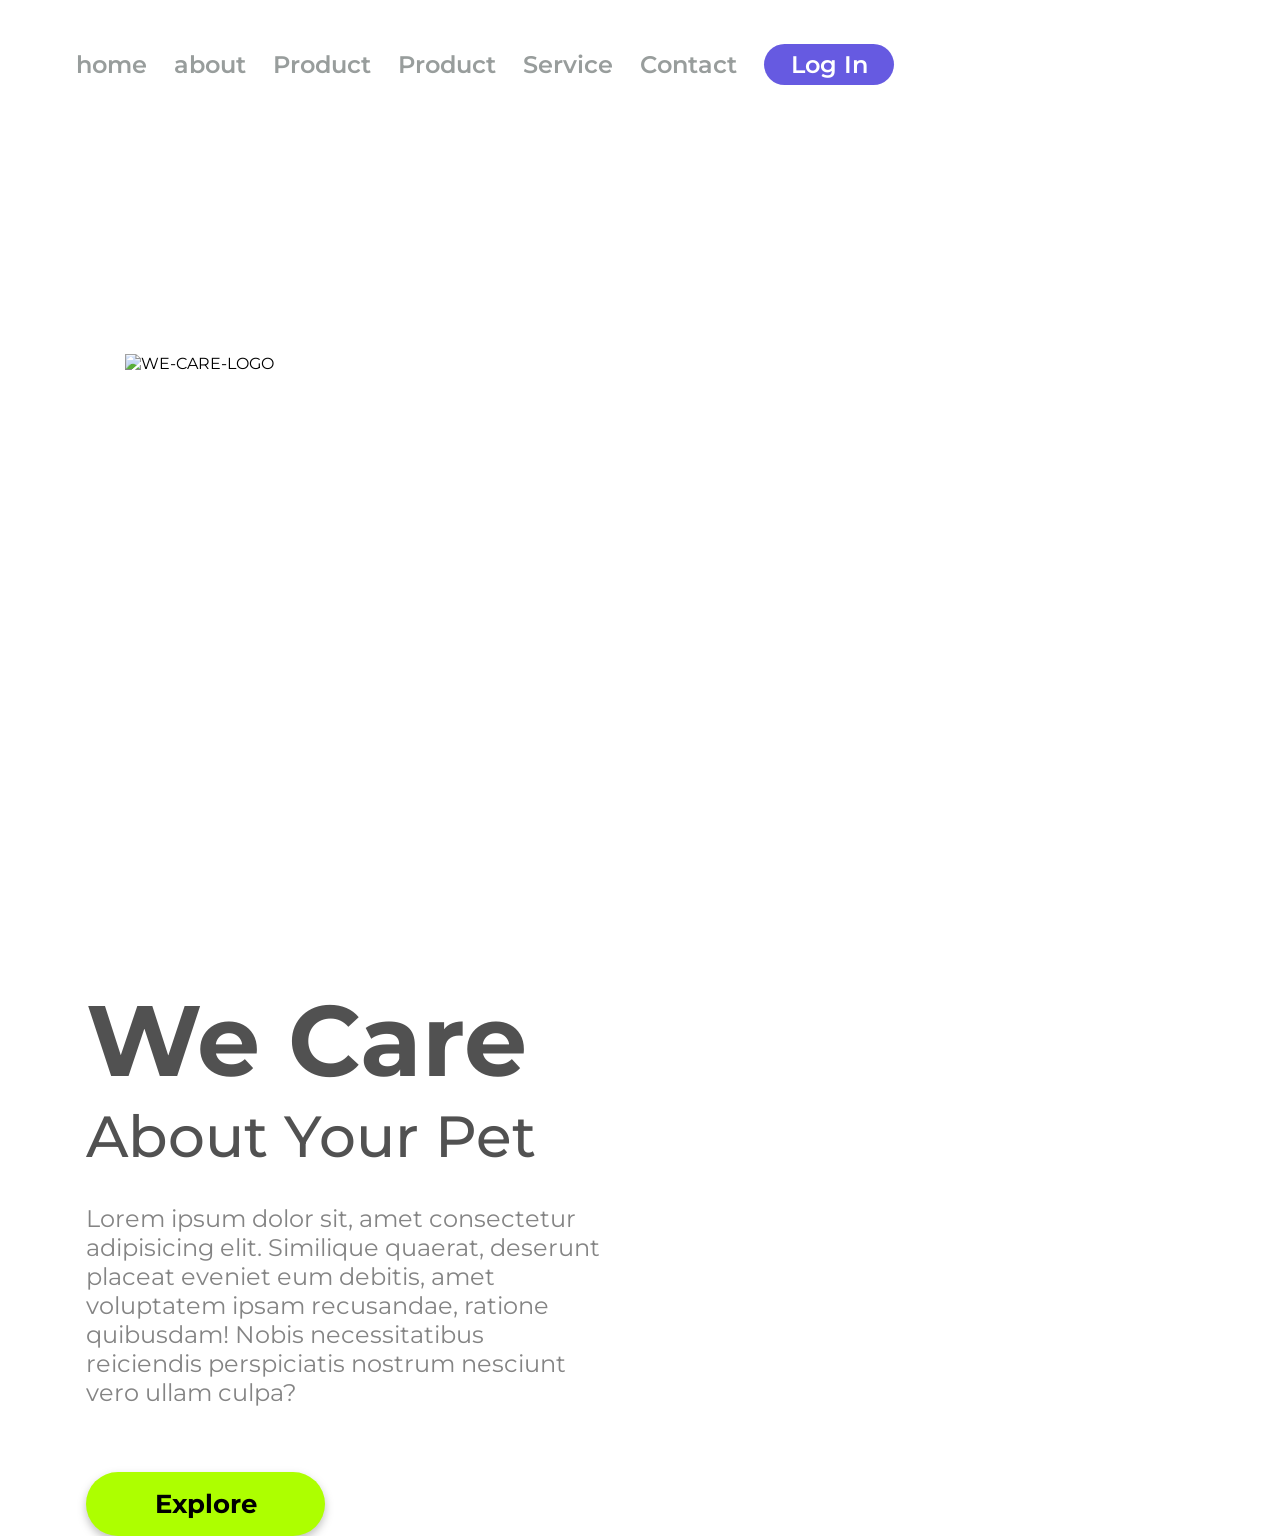
==== 11-Desafio II.html @ aa16aef3 "segundo projeto css(responsivo)" ====
<!DOCTYPE html>
<html lang="pt-br">

<head>
    <meta charset="UTF-8">
    <meta name="viewport" content="width=device-width, initial-scale=1.0">
    <link rel="stylesheet" href="./11-Desafio II.css">
    <link rel="preconnect" href="https://fonts.googleapis.com">
    <link rel="preconnect" href="https://fonts.gstatic.com" crossorigin>
    <link
        href="https://fonts.googleapis.com/css2?family=Montserrat:wght@100..900&family=Roboto+Serif:ital,opsz,wght@0,8..144,100..900;1,8..144,100..900&family=Roboto:ital,wght@0,100..900;1,100..900&display=swap"
        rel="stylesheet">
    <title>We care</title>
</head>

<body>
    <header>
        <a class="link-header">home</a>
        <a class="link-header">about</a>
        <a class="link-header">Product</a>
        <a class="link-header">Product</a>
        <a class="link-header">Service</a>
        <a class="link-header">Contact</a>
        <button class="button-header" >Log In</button>
    </header>
    <main>
        <img src="./img/Illustration 3.png" alt="WE-CARE-LOGO" class="logo-image">

        <section>
            <h1>We Care</h1>
            <h2>About Your Pet</h2>
            <p>Lorem ipsum dolor sit, amet consectetur adipisicing elit. Similique quaerat, deserunt placeat eveniet eum
                debitis, amet voluptatem ipsam recusandae, ratione quibusdam! Nobis necessitatibus reiciendis
                perspiciatis
                nostrum nesciunt vero ullam culpa?</p>
            <button class="button-explore">Explore</button>
        </section>
    </main>
</body>

</html>
---- 11-Desafio II.css ----
/* OBSERVAÇÕES:
 --> HEADER é a caixa de cima (com links home, about, etc...)
 --> MAIN é a caixa principal (caixa com todo o conteúdo da página) */




* {
    font-family: "Montserrat", sans-serif;
    margin: 0;
    padding: 0;
    box-sizing: border-box;

}

header {
    margin: 44px 0 144px 76px;
}

.link-header {
    font-weight: 600;
    font-size: 24px;
    line-height: 29px;
    color: #989D9C;
    cursor: pointer;
    margin-right: 23px;
}

.button-header {
    width: 130px;
    height: 41px;
    background: #665AE1;
    border-radius: 20.5px;
     cursor: pointer;
    border: none;
    font-weight: 600;
    font-size: 24px;
    line-height: 29px;
    color: #ffffff;

}

.logo-image {
    width: 568px;
    height: 500px;
    margin: 125px;
    display: inline-block;
}

section {
    display: inline-block;
    margin-left: 86px;
}

h1 {
    font-weight: black;
    font-size: 100px;
    line-height: 122px;
    color: #515151;
}

h2 {
    font-weight: 500;
    font-size: 58px;
    line-height: 71px;
    color: #515151;
}

p {
    font-weight: 400;
    font-size: 24px;
    line-height: 29px;
    color: #848484;
    width: 515px;
    margin-bottom: 65px;
    margin-top: 32px;

}

.button-explore {
    width: 239px;
    height: 64px;
    background: #ADFF00;
    border-radius: 40px;
    border: none;
    cursor: pointer;
    filter: drop-shadow(0px 4px 4px rgba(0, 0, 0, 0.25));
    font-weight: bold;
    font-size: 26.02px;
    line-height: 29px;
    color: #000000;

}





    /* Diferença entre <div> e <section> */
/* Se o bloco representar um tema com contexto e conteúdo estrutural da página, utilize <section>.

Se o bloco servir apenas para efeitos visuais, organização de layout ou aplicação de classes de estilo, 
utilize <div>.*/

/* ==========================================================================
   VERSÃO RESPONSIVA (MOBILE / TABLETS ATÉ 900PX)
   ========================================================================== */

@media screen and (max-width: 900px) {

    /* -------------------------------------------------------------------------
       1. ESTRUTURA GERAL DA PÁGINA
       ------------------------------------------------------------------------- */
    body {
        width: 100%;
        margin: 0;
        padding: 0;
        overflow-x: hidden; /* Impede que a tela balance para as laterais */
        text-align: center; /* Garante que todo o fluxo de elementos fique centralizado */
    }

    main {
        width: 100%;
        display: block;     /* Garante que o container principal ocupe a largura total */
        margin: 0;
        padding: 0;
    }

    /* -------------------------------------------------------------------------
       2. CABEÇALHO (HEADER)
       ------------------------------------------------------------------------- */
    header {
        /* No modelo mobile, o cabeçalho inteiro (links e botão de login) não existe */
        display: none;
    }

    /* -------------------------------------------------------------------------
       3. ILUSTRAÇÃO (LOGO-IMAGE)
       ------------------------------------------------------------------------- */
    .logo-image {
        display: block;      /* Deixa de ser inline-block e ganha linha própria */
        width: 85%;          /* Ocupa 85% da largura da tela do celular */
        max-width: 320px;    /* Trava de segurança para a imagem não ficar gigante em telas maiores */
        height: auto;        /* FUNDAMENTAL: recalcula a altura proporcionalmente para não achatar o desenho */
        margin: 40px auto 20px auto; /* 40px de respiro no topo e "auto" nas laterais para centralizar */
    }

    /* -------------------------------------------------------------------------
       4. SEÇÃO DE CONTEÚDO (SECTION)
       ------------------------------------------------------------------------- */
    section {
        display: block;      /* Passa a se comportar como bloco ocupando a largura total */
        width: 100%;
        margin-left: 0;      /* Zera a margem esquerda de 86px do desktop */
        margin-top: 0;
        text-align: center;  /* Centraliza todos os textos e o botão */
    }

    /* -------------------------------------------------------------------------
       5. TÍTULOS (H1 E H2)
       ------------------------------------------------------------------------- */
    h1 {
        font-size: 38px;     /* Reduz a fonte de 100px para um tamanho adequado ao celular */
        line-height: 46px;   /* Ajusta o espaçamento entre as linhas proporcionalmente */
        text-align: center;
        margin: 0;
    }

    h2 {
        font-size: 22px;     /* Reduz a fonte de 58px para equilibrar visualmente com o H1 */
        line-height: 28px;
        margin-top: 8px;     /* Pequeno respiro entre o H1 e o H2 */
        margin-bottom: 25px; /* Afasta o H2 do botão que vem logo abaixo */
        text-align: center;
    }

    /* -------------------------------------------------------------------------
       6. PARÁGRAFO (P)
       ------------------------------------------------------------------------- */
    p {
        /* No design mobile da aula/Figma, o parágrafo longo é omitido */
        display: none;
    }

    /* -------------------------------------------------------------------------
       7. BOTÃO DE AÇÃO (BUTTON-EXPLORE)
       ------------------------------------------------------------------------- */
    .button-explore {
        display: block;      /* Permite centralizar facilmente com margin: auto */
        margin: 0 auto 40px auto; /* "auto" centraliza e 40px dá respiro na base da página */
        width: 200px;        /* Leve redução de 239px para 200px para caber com elegância */
        height: 54px;        /* Altura proporcional para facilitar o toque na tela de toque */
        font-size: 20px;     /* Fonte ajustada de 26px para 20px */
    }
}
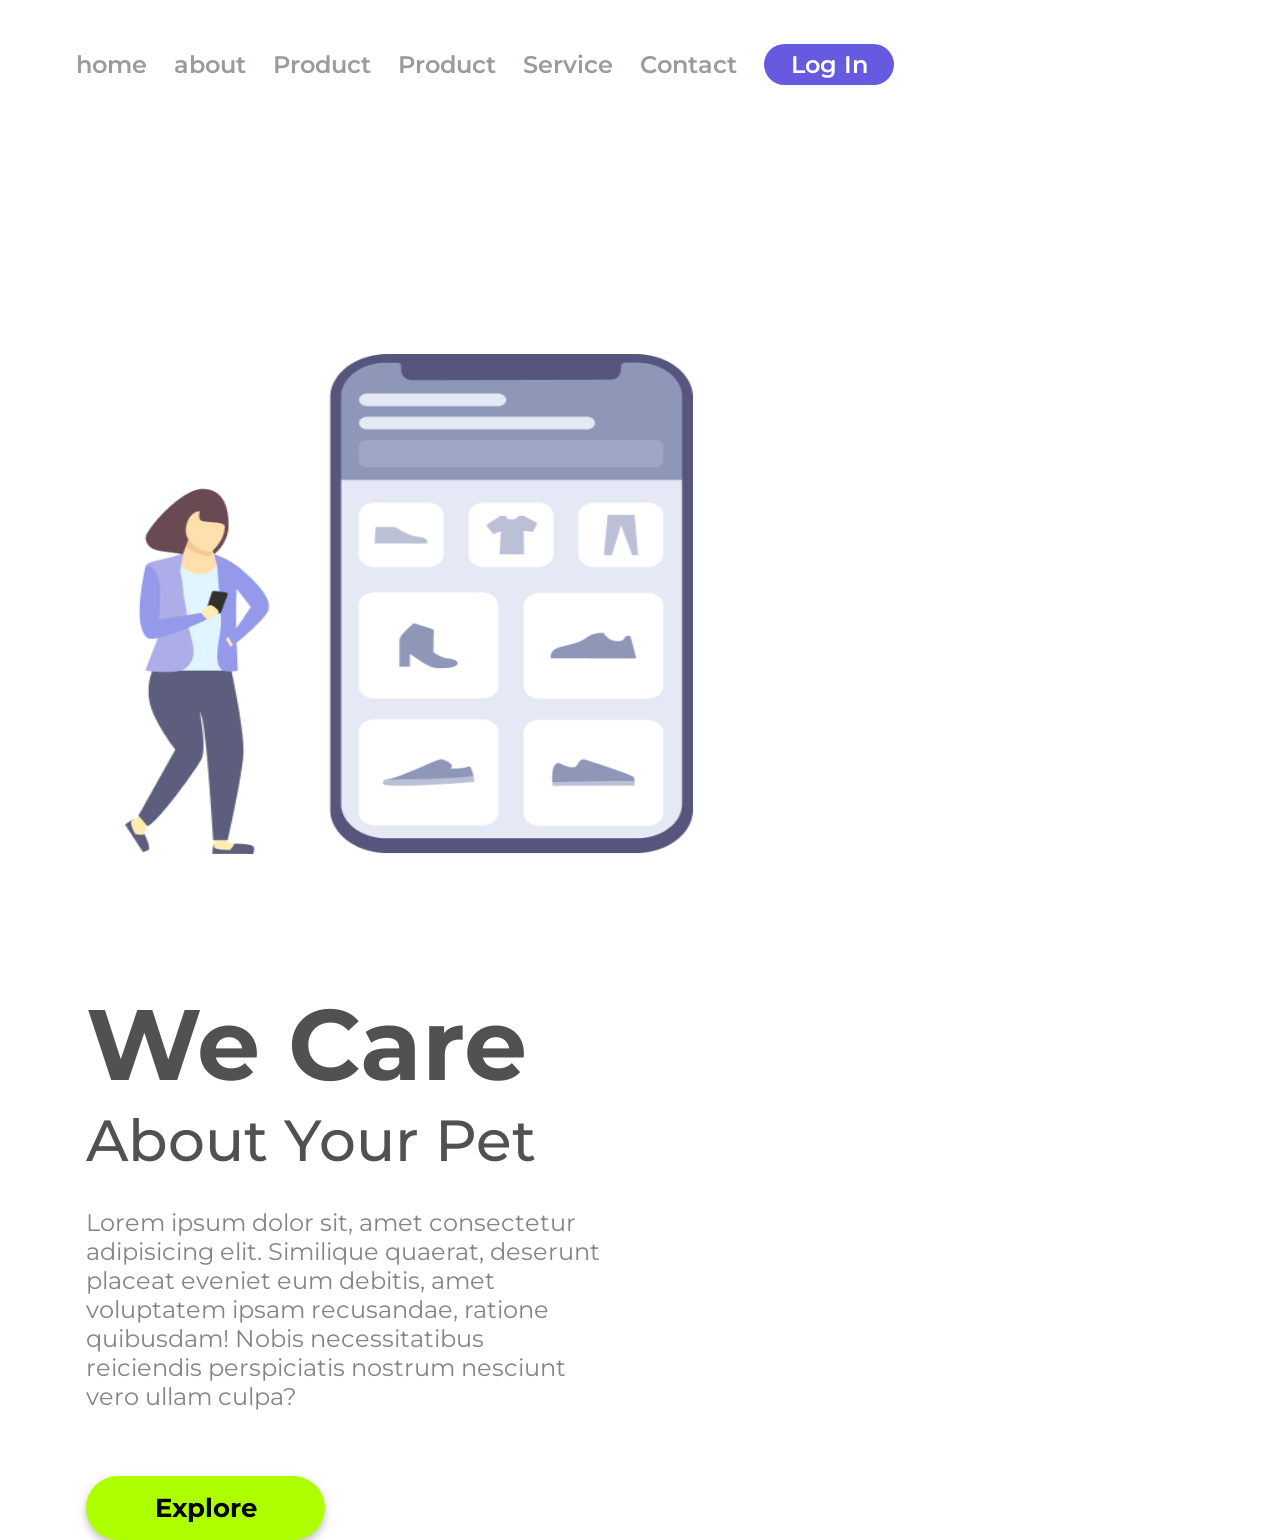
==== commit c7b96e57: "correção dos arquivos html e css do projeto" ====
--- a/11-Desafio II.html
+++ b/11-Desafio II.html
@@ -24,7 +24,7 @@
         <button class="button-header" >Log In</button>
     </header>
     <main>
-        <img src="./img/Illustration 3.png" alt="WE-CARE-LOGO" class="logo-image">
+        <img src="./Mulher com tel projeto.png" alt="WE-CARE-LOGO" class="logo-image">
 
         <section>
             <h1>We Care</h1>
